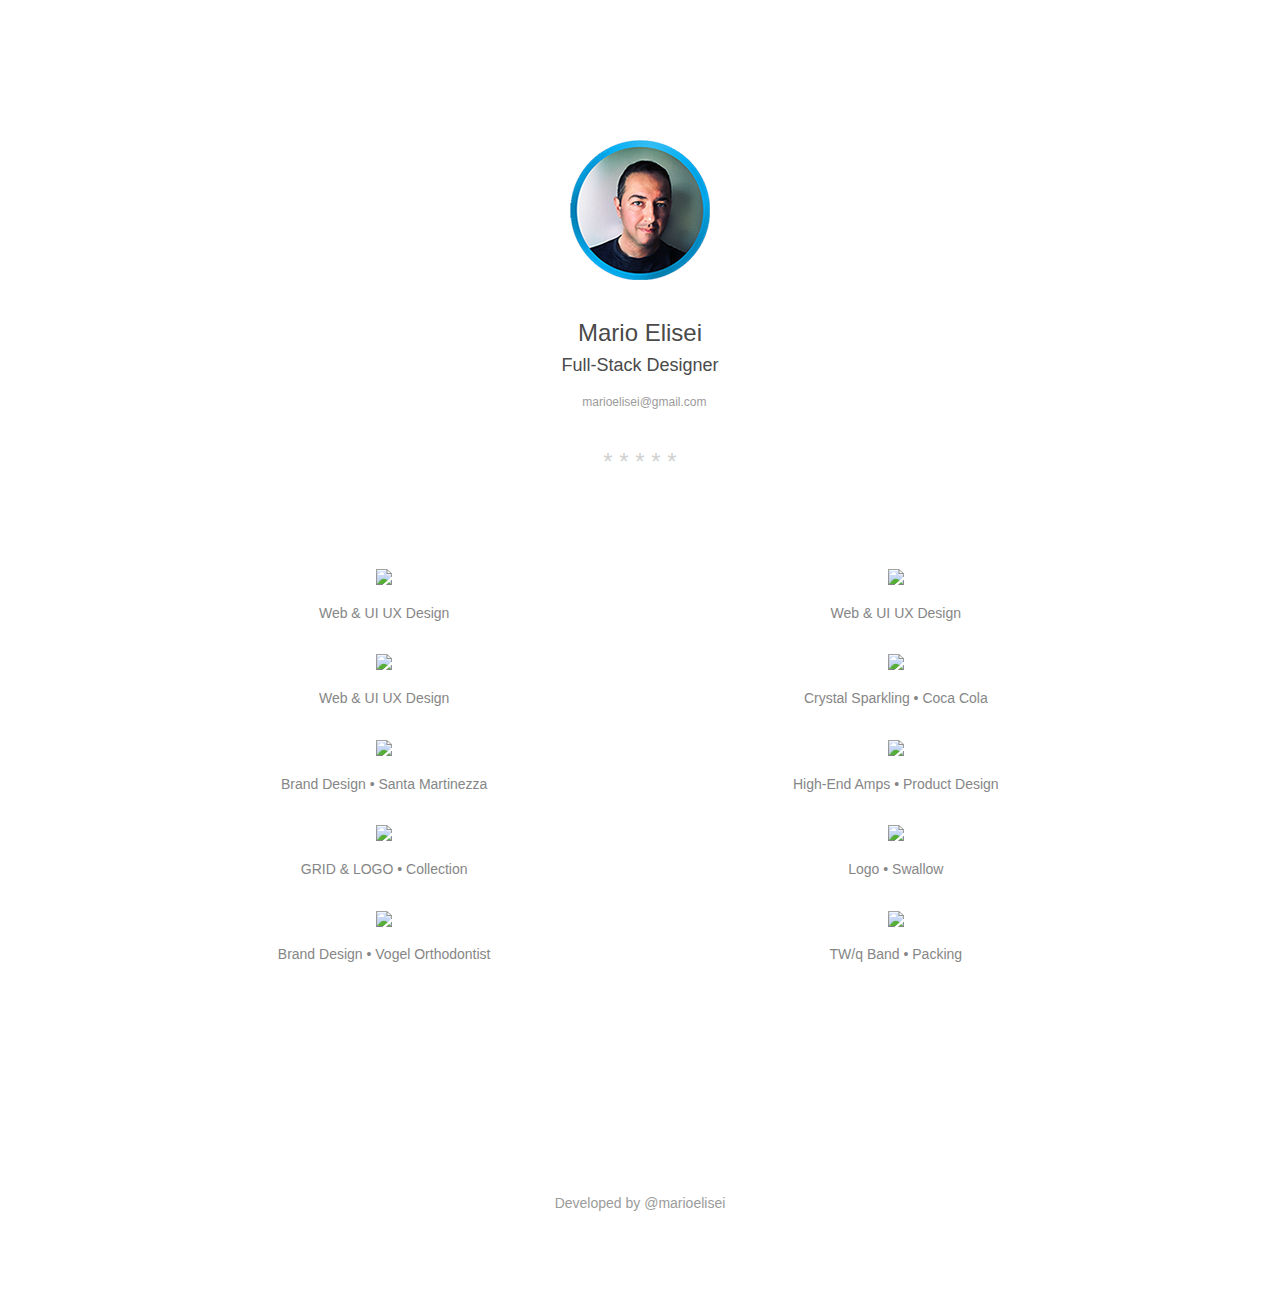
==== index.html @ 7c1f9a06 "Update index.html" ====
<!DOCTYPE html>
<html lang="pt-br">
	<head>
		<meta charset="utf-8">
		<meta http-equiv="X-UA-Compatible" content="IE=edge">
		<meta name="viewport" content="width=device-width, initial-scale=1">
		<meta name="description" content="">
		<meta name="author" content="Mario Elisei - @marioelisei">
		<link rel="icon" href="imagens/favicon.ico">
		<link href="css/bootstrap.css" rel="stylesheet">
		<link href="css/carousel.css" rel="stylesheet">
	</head>
	

	<!-- About -->
	<br/>
		<br/>
			<br/>
				<br/>
					<br/>
		<br/>
			<br/>
					
			<!-- icon
		================================================== -->
		<div class="text-center"
		<img src="" alt="" class="rounded-lg">
		<img src="images/mario_md.png" alt="First slide" class="rounded-sm">
	</div>
	<br/>
	  <header class="text-center">
	  
     <font color="#4a4a4a"> <h3>Mario Elisei</h3>
      <h4>Full-Stack Designer</h4>
      <ul class="list-inline">
        <li>
        </font> 
          <a href="https://ca.linkedin.com/in/marioelisei" target="_blank">
            <i class="fa fa-linkedin-square fa-2x" aria-hidden="true"></i>
          </a>
        </li>
        <li>
        <address>
       
    <a href="mailto:marioelisei@gmail.com">  <font color="#9b9b9b"> <h6> marioelisei@gmail.com </h6> </a>
 	 </address>
 	  </font> 
 	
          <a href="https://github.com/marioelisei" target="_blank">
            <i class="fa fa-github-square fa-2x" aria-hidden="true"></i>
          </a>
          <a href="https://be.net/marioelisei" target="_blank">
            <i class="fa fa-github-square fa-2x" aria-hidden="true"></i>
          </a>
        </li>
      </ul>
    </header>
 
		<!-- PORTFOLIO -->
    <section id="portfolio">
     <header class="text-center">
      <h3> <font color="#d1d1d1">  * * * * * </font> </h3>
     <br/>
     	<br/>
     		<br/>
        		<br/>

	
<title>Open Pop-up</title>
<script type="text/javascript">
<!--
function abrirJanela(pagina, largura, altura) {
// screen rule
var esquerda = (screen.width - largura)/2;
var topo = (screen.height - altura)/2;
// new window
minhaJanela = window.open(pagina,'','height=' + altura + ', width=' + largura + ', top=' + topo + ', left=' + esquerda);
}
-->
</script>
</head>
<body>
<a href="#" onclick="javascript:abrirJanela('https://www.behance.net/gallery/102198279/Web-Mobile-UI-UX-Design', 1920,1080);">  <div class="box">
    <img src="https://mir-s3-cdn-cf.behance.net/projects/404/3f6018102198279.Y3JvcCwxMjgzLDEwMDQsMzEsMA.png"/>
   	 <header class="text-center"> <span> <h3> <font color="#868686">  </h3> </span> <span> <h5> <font color="#868686"> Web & UI UX Design </h5> </span></a>
</body>
	</div>
		</font>
		 
	&nbsp;
		
</script>
</head>
<body>
<a href="#" onclick="javascript:abrirJanela('https://www.behance.net/gallery/102008165/App-Mobile-Website-UI-UX-Design', 1920,1080);">  <div class="box">
    <img src="https://mir-s3-cdn-cf.behance.net/projects/404/785816102008165.Y3JvcCwxMjgzLDEwMDQsMTE0LDA.png"/>
   	 <header class="text-center"> <span> <h3> <font color="#868686">  </h3> </span> <span> <h5> <font color="#868686"> Web & UI UX Design </h5> </span></a>
</body>
	</div>
		</font>
			
	<br/>
     	<br/>	    
     	
</script>
</head>
<body>
<a href="#" onclick="javascript:abrirJanela('https://www.behance.net/gallery/73088073/Web-UI-UX-Design', 1920,1080);">  <div class="box">
    <img src="https://mir-s3-cdn-cf.behance.net/projects/404/e47dbc73088073.5dc703b4b9886.jpg"/>
   	 <header class="text-center"> <span> <h3> <font color="#868686">  </h3> </span> <span> <h5> <font color="#868686"> Web & UI UX Design </h5> </span></a>
</body>
	</div>
		</font>
			
    &nbsp;
		
	
</script>
</head>
<body>
<a href="#" onclick="javascript:abrirJanela('https://www.behance.net/gallery/62210425/Crystal-Sparkling-Coca-Cola', 1920,1080);">  <div class="box">
    <img src="https://mir-s3-cdn-cf.behance.net/projects/404/030ca162210425.5c7724f278bbd.jpg"/>
   	 <header class="text-center"> <span> <h3> <font color="#868686">  </h3> </span> <span> <h5> <font color="#868686"> Crystal Sparkling • Coca Cola </h5> </span></a>
</body>
	</div>
		</font>	
		
	 <br/>
     	<br/>

</script>
</head>
<body>
<a href="#" onclick="javascript:abrirJanela('https://www.behance.net/gallery/56308245/Brand-Design-Santa-Martinezza', 1920,1080);">  <div class="box">
    <img src="https://mir-s3-cdn-cf.behance.net/projects/404/28f6da56308245.Y3JvcCw5NTAsNzQzLDAsMg.png"/>
   	 <header class="text-center"> <span> <h3> <font color="#868686">  </h3> </span> <span> <h5> <font color="#868686"> Brand Design • Santa Martinezza </h5> </span></a>
</body>
	</div>
		</font>
		
	&nbsp;
		
</script>
</head>
<body>
<a href="#" onclick="javascript:abrirJanela('https://www.behance.net/gallery/77266823/High-End-Amps-Product-Design', 1920,1080);">  <div class="box">
    <img src="https://mir-s3-cdn-cf.behance.net/projects/404/5e3db477266823.Y3JvcCw0MDQsMzE2LDAsMA.jpg"/>
   	 <header class="text-center"> <span> <h3> <font color="#868686">  </h3> </span> <span> <h5> <font color="#868686"> High-End Amps • Product Design </h5> </span></a>
</body>
	</div>
		</font>	
		
     	<br/>
     		<br/>	
		
</script>
</head>
<body>
<a href="#" onclick="javascript:abrirJanela('https://www.behance.net/gallery/95852057/GRID-LOGO-Collection', 1920,1080);">  <div class="box">
    <img src="https://mir-s3-cdn-cf.behance.net/projects/404/137bf895852057.Y3JvcCwxMjgzLDEwMDQsNTcsMA.png"/>
   	 <header class="text-center"> <span> <h3> <font color="#868686">  </h3> </span> <span> <h5> <font color="#868686"> GRID & LOGO • Collection </h5> </span></a>
</body>
	</div>
		</font>	
		
    &nbsp;
		
	
</script>
</head>
<body>
<a href="#" onclick="javascript:abrirJanela('https://www.behance.net/gallery/59508309/Logo-Swallow', 1920,1080);">  <div class="box">
    <img src="https://mir-s3-cdn-cf.behance.net/projects/404/4fbba959508309.5f37a9ed7553d.jpg"/>
   	 <header class="text-center"> <span> <h3> <font color="#868686">  </h3> </span> <span> <h5> <font color="#868686"> Logo • Swallow </h5> </span></a>
</body>
	</div>
		</font>	
		
     	<br/>
     		<br/>	
		
</script>
</head>
<body>
<a href="#" onclick="javascript:abrirJanela('https://www.behance.net/gallery/48790803/Brand-Design-Vogel-Orthodontist', 1920,1080);">  <div class="box">
    <img src="https://mir-s3-cdn-cf.behance.net/projects/404/2960cc48790803.5f3e8003a058a.jpg"/>
   	 <header class="text-center"> <span> <h3> <font color="#868686">  </h3> </span> <span> <h5> <font color="#868686"> Brand Design • Vogel Orthodontist </h5> </span></a>
</body>
	</div>
		</font>
			
		
    &nbsp;
		
		
</script>
</head>
<body>
<a href="#" onclick="javascript:abrirJanela('https://www.behance.net/gallery/43187963/TWq-Band', 1920,1080);">  <div class="box">
    <img src="https://mir-s3-cdn-cf.behance.net/projects/404/da067543187963.Y3JvcCwxMTk1LDkzNSwwLDA.png"/>
   	 <header class="text-center"> <span> <h3> <font color="#868686">  </h3> </span> <span> <h5> <font color="#868686"> TW/q Band • Packing </h5> </span></a>
</body>
	</div>
		</font>	
			
		
		
		
		
		



<style>
div.box {
	width: 500px;
	display: inline-block;
}
</style>
<br/>
	<br/>
		<br/>
			<br/>
				<br/>
<br/>
	<br/>
		<br/>

  
<br/>
	<br/>
		<br/>
			<br/>

	
		<!-- Foot
		================================================== -->	
	<span class="credit-link">
<a href="https://www.linkedin.com/in/marioelisei/" title="Developed by :: MarioElisei" target="_blank"> <font color="#9b9b9b"> Developed by @marioelisei </a>

</div>

<br/>
	<br/>
		<br/>
			<br/>	
				<br/>
		     
		<!-- Bootstrap core JavaScript
		================================================== -->
		<script src="js/jquery.min.js"></script>		
		<script src="js/bootstrap.min.js"></script>
	</body>
</html>
---- css/carousel.css ----
/* GLOBAL STYLES
-------------------------------------------------- */
/* Padding below the footer and lighter body text */

body {
  border-radius: 30px;
  color: #27b1a1;
  /* color: #5a5a5a;
  
}


/* CUSTOMIZE THE NAVBAR
-------------------------------------------------- */

/* Special class on .container surrounding .navbar, used for positioning it into place. */
.navbar-wrapper {
  position: absolute;
  top: 0;
  right: 0;
  left: 0;
  z-index: 20;
}

/* Flip around the padding for proper display in narrow viewports */
.navbar-wrapper > .container {
  padding-right: 0;
  padding-left: 0;
}
.navbar-wrapper .navbar {
  padding-right: 15px;
  padding-left: 15px;
}
.navbar-wrapper .navbar .container {
  width: auto;
}


/* CUSTOMIZE THE CAROUSEL
-------------------------------------------------- */

/* Carousel base class */
.carousel {
  height: 500px;
  margin-bottom: 500px;
}
/* Since positioning the image, we need to help out the caption */
.carousel-caption {
  z-index: 10;
}

/* Declare heights because of positioning of img element */
.carousel .item {
  height: 1080px;
  background-color: #0d84bb;
}
.carousel-inner > .item > img {
  position: absolute;
  top: 0;
  left: 0;
  min-width: 100%;
  height: 1080px;
}


/* MARKETING CONTENT
-------------------------------------------------- */

/* Center align the text within the three columns below the carousel */
.marketing .col-lg-4 {
  margin-bottom: 20px;
  text-align: center;
}
.marketing h2 {
  font-weight: normal;
}
.marketing .col-lg-4 p {
  margin-right: 10px;
  margin-left: 10px;
}


/* Featurettes
------------------------- */

.featurette-divider {
  margin: 80px 0; /* Space out the Bootstrap <hr> more */
}

/* Thin out the marketing headings */
.featurette-heading {
  font-weight: 300;
  line-height: 1;
  letter-spacing: -1px;
}


/* RESPONSIVE CSS
-------------------------------------------------- */

@media (min-width: 768px) {
  /* Navbar positioning foo */
  .navbar-wrapper {
    margin-top: 20px;
  }
  .navbar-wrapper .container {
    padding-right: 15px;
    padding-left: 15px;
  }
  .navbar-wrapper .navbar {
    padding-right: 0;
    padding-left: 0;
  }

  /* The navbar becomes detached from the top, so we round the corners */
  .navbar-wrapper .navbar {
    border-radius: 4px;
  }

  /* Bump up size of carousel content */
  .carousel-caption p {
    margin-bottom: 20px;
    font-size: 21px;
    line-height: 1.4;
  }

  .featurette-heading {
    font-size: 50px;
  }
}

@media (min-width: 992px) {
  .featurette-heading {
    margin-top: 120px;
  }
}
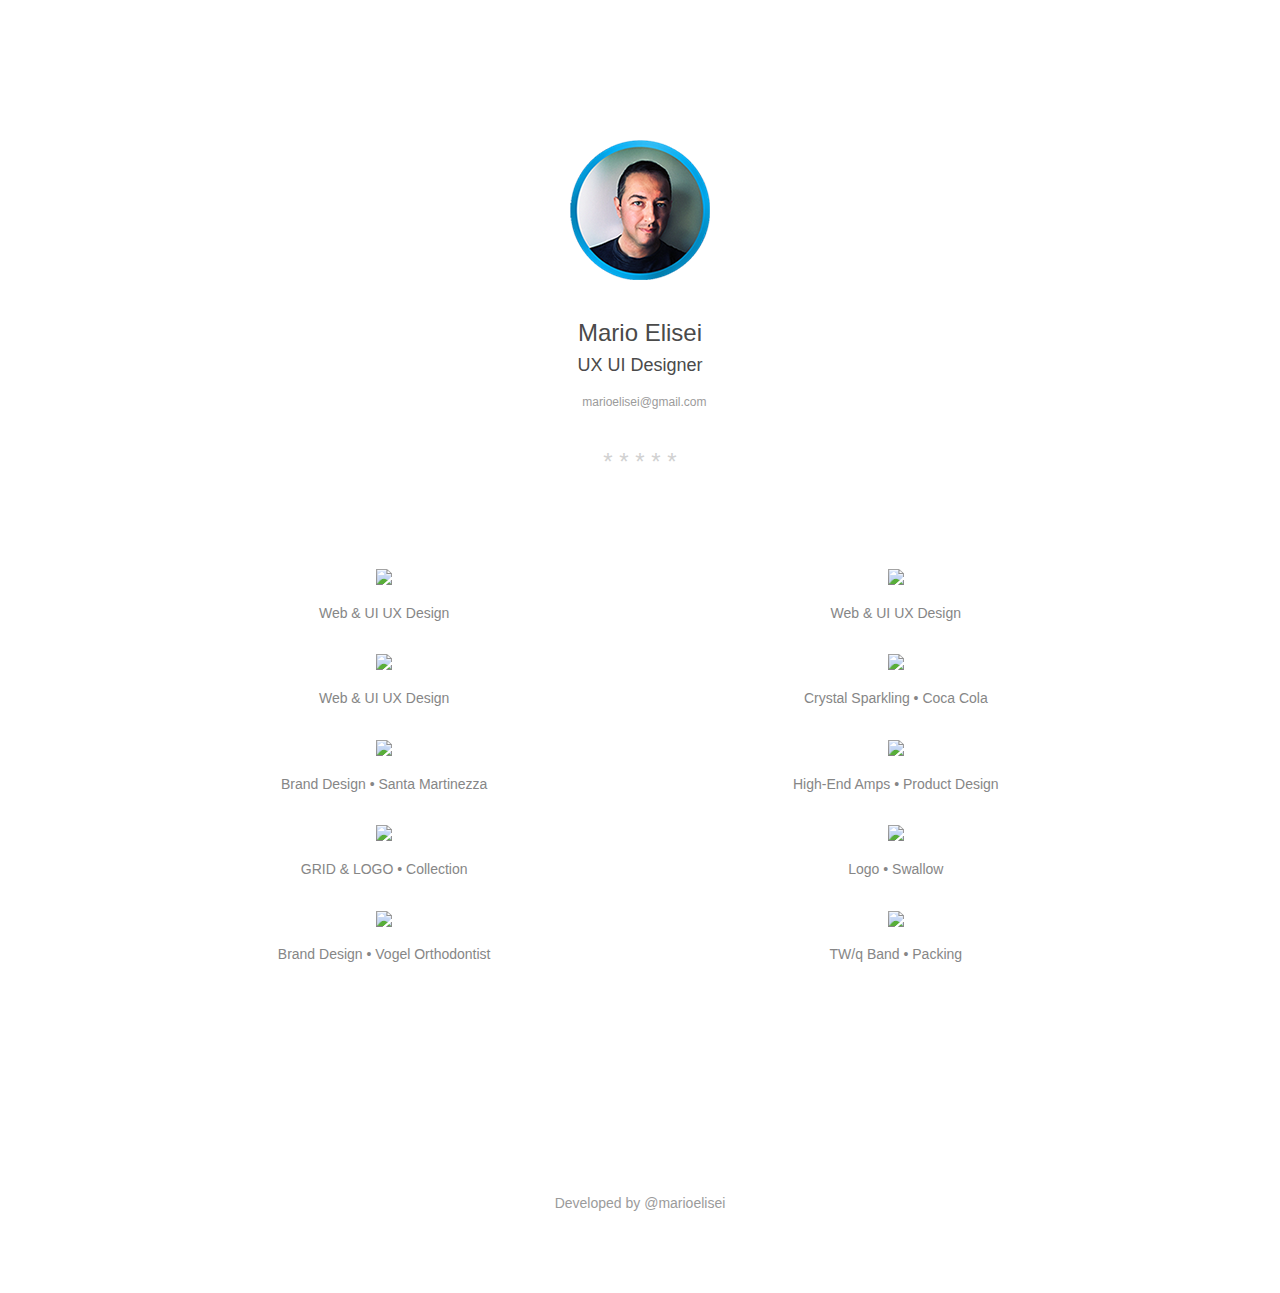
==== commit ac2312dd: "Update index.html" ====
--- a/index.html
+++ b/index.html
@@ -31,7 +31,7 @@
 	  <header class="text-center">
 	  
      <font color="#4a4a4a"> <h3>Mario Elisei</h3>
-      <h4>Full-Stack Designer</h4>
+      <h4>UX UI Designer</h4>
       <ul class="list-inline">
         <li>
         </font> 
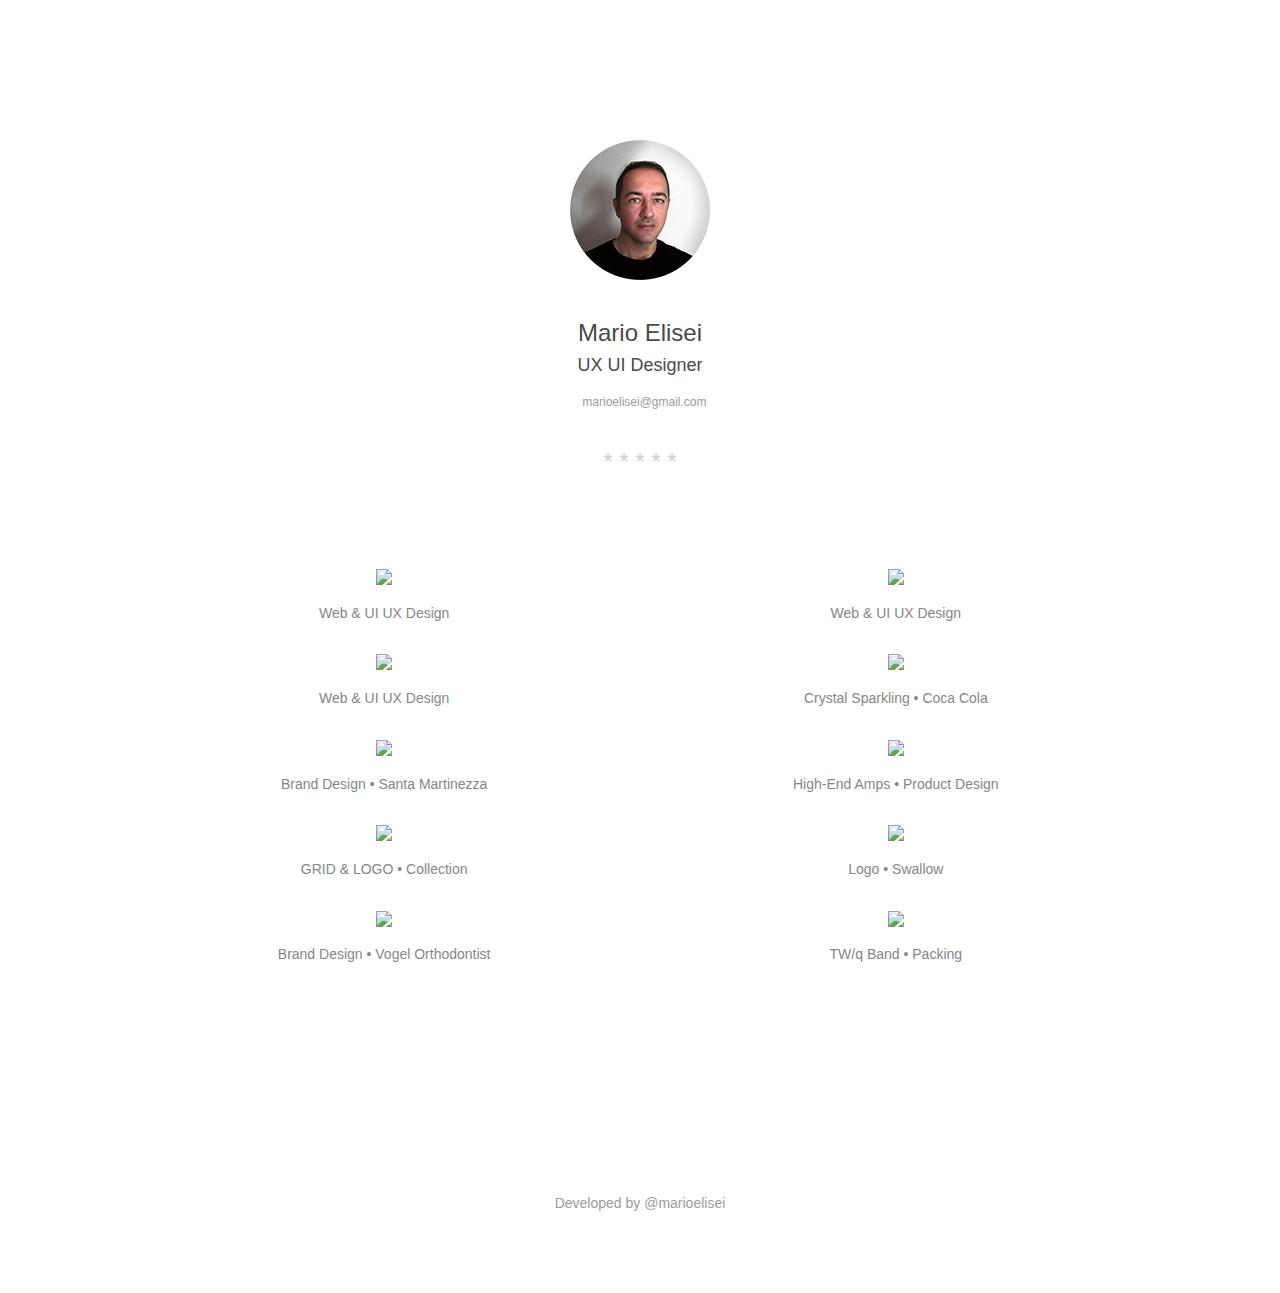
==== commit c810e9af: "Update index.html" ====
--- a/index.html
+++ b/index.html
@@ -25,7 +25,7 @@
 		================================================== -->
 		<div class="text-center"
 		<img src="" alt="" class="rounded-lg">
-		<img src="images/mario_md.png" alt="First slide" class="rounded-sm">
+		<img src="images/foto_102020_140pxb.png" alt="First slide" class="rounded-sm">
 	</div>
 	<br/>
 	  <header class="text-center">
@@ -253,3 +253,4 @@
 	</body>
 </html>
 		
+	
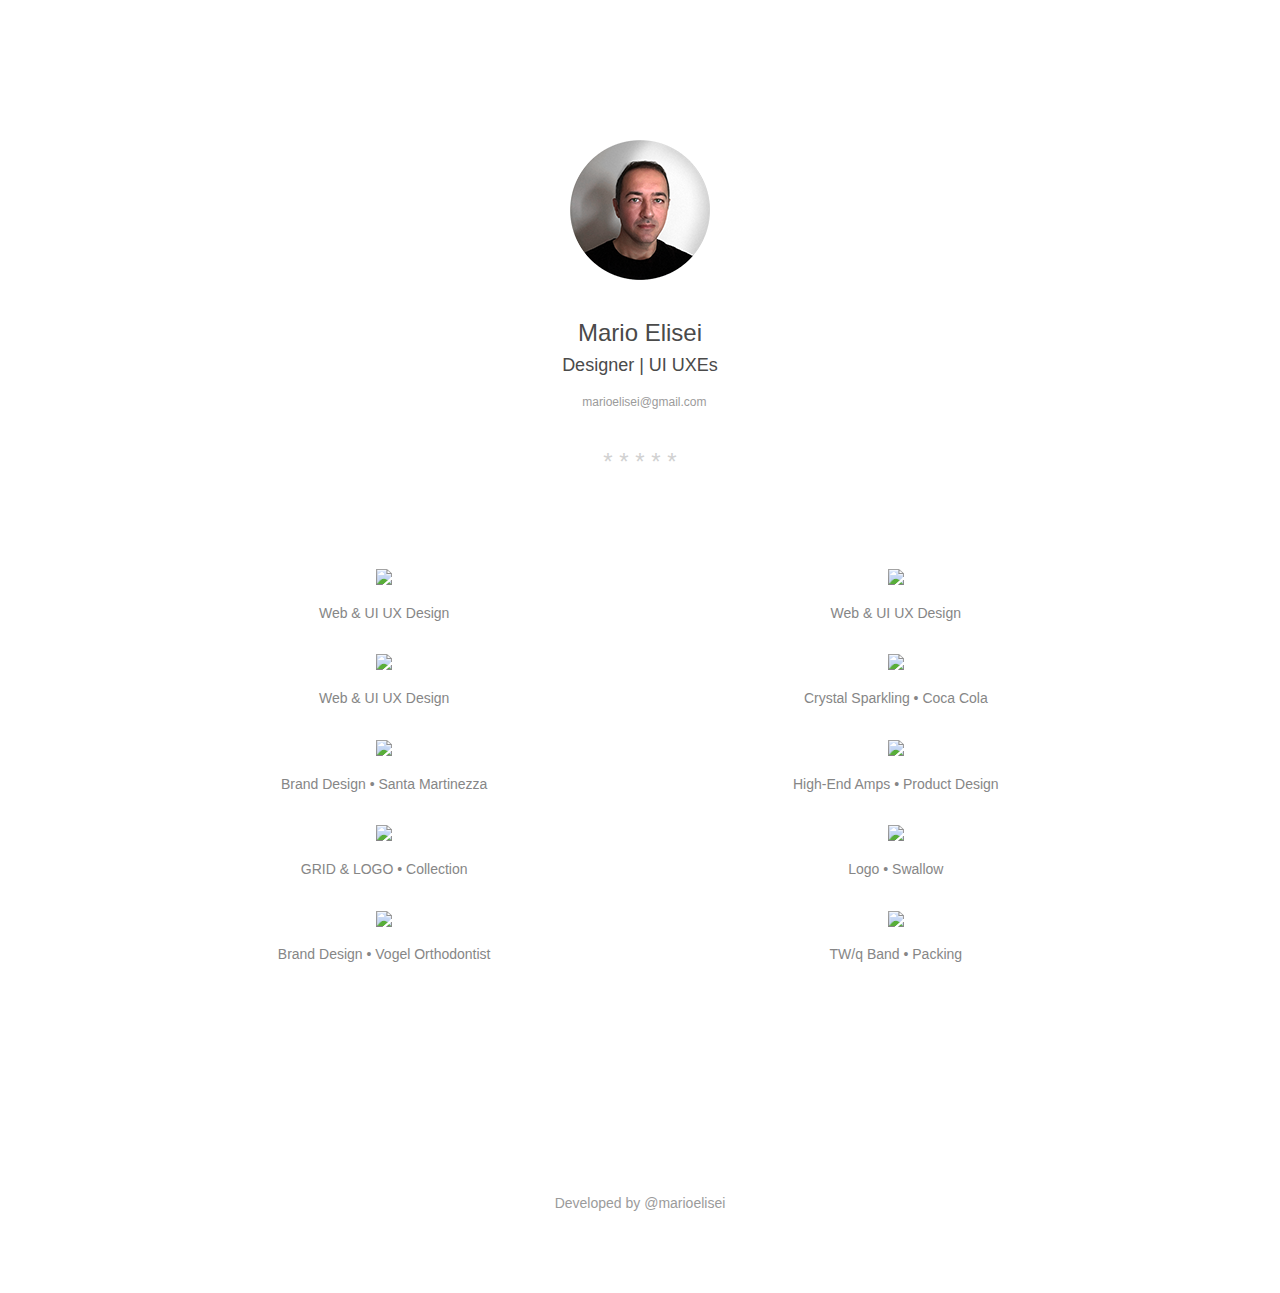
==== commit 5efa8965: "Update index.html" ====
--- a/index.html
+++ b/index.html
@@ -31,7 +31,7 @@
 	  <header class="text-center">
 	  
      <font color="#4a4a4a"> <h3>Mario Elisei</h3>
-      <h4>UX UI Designer</h4>
+      <h4>Designer | UI UXEs</h4>
       <ul class="list-inline">
         <li>
         </font> 
@@ -132,7 +132,7 @@
 </head>
 <body>
 <a href="#" onclick="javascript:abrirJanela('https://www.behance.net/gallery/56308245/Brand-Design-Santa-Martinezza', 1920,1080);">  <div class="box">
-    <img src="https://mir-s3-cdn-cf.behance.net/projects/404/28f6da56308245.Y3JvcCw5NTAsNzQzLDAsMg.png"/>
+    <img src="https://mir-s3-cdn-cf.behance.net/projects/404/ea1b5756308245.5fa35c8a9d69f.jpg"/>
    	 <header class="text-center"> <span> <h3> <font color="#868686">  </h3> </span> <span> <h5> <font color="#868686"> Brand Design • Santa Martinezza </h5> </span></a>
 </body>
 	</div>
